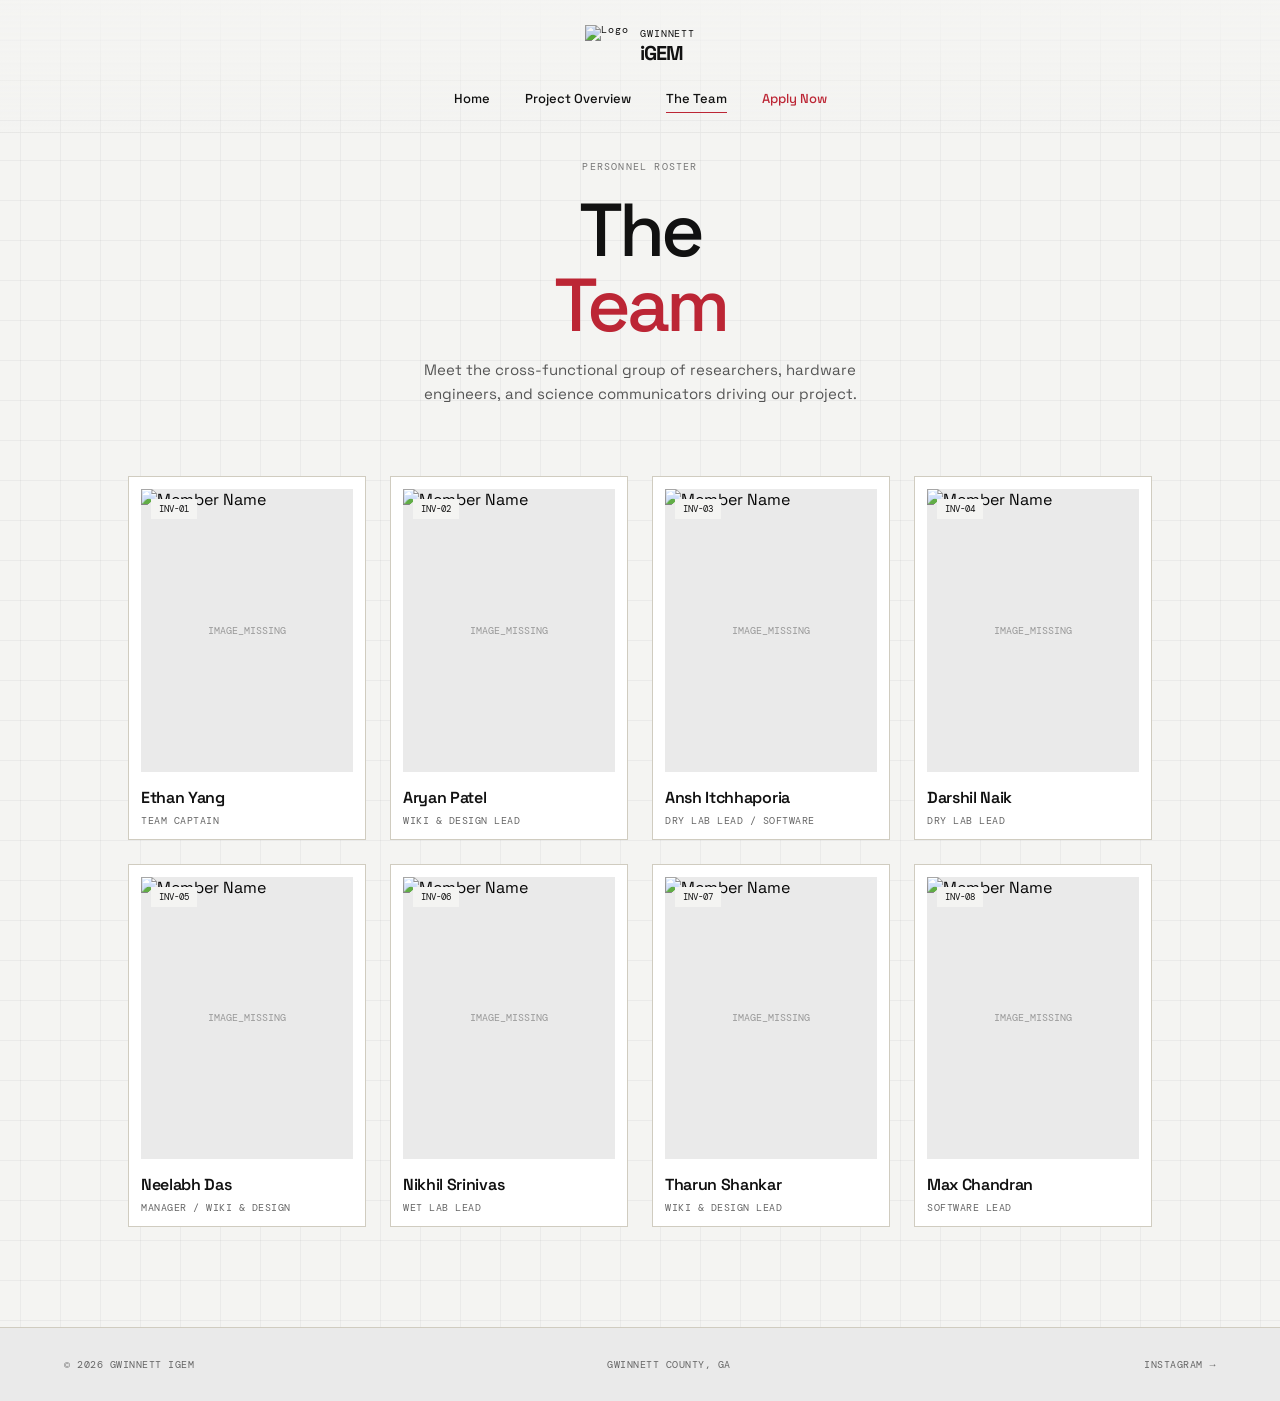
==== team.html @ 2df854c2 "Add team page with member profiles and styles This file contains the HTML structure and styling for " ====
<!DOCTYPE html>
<html lang="en">
<head>
    <meta charset="UTF-8">
    <meta name="viewport" content="width=device-width, initial-scale=1.0">
    <meta name="description" content="Meet the Gwinnett iGEM Team.">
    <title>Gwinnett iGEM | The Team</title>
    <link rel="preconnect" href="https://fonts.googleapis.com">
    <link rel="preconnect" href="https://fonts.gstatic.com" crossorigin>
    <link href="https://fonts.googleapis.com/css2?family=DM+Mono:wght@400;500&family=Space+Grotesk:wght@400;500;600;700&display=swap" rel="stylesheet">
    <style>
        :root { --ink: #111111; --paper: #f4f4f2; --red: #bc2635; --grid: rgba(0,0,0,0.04); }
        * { box-sizing: border-box; } 
        html { scroll-behavior: smooth; } 
        body { 
            margin: 0; 
            background-color: var(--paper); 
            background-image: linear-gradient(var(--grid) 1px, transparent 1px), linear-gradient(90deg, var(--grid) 1px, transparent 1px);
            background-size: 40px 40px;
            background-position: center top;
            color: var(--ink); 
            font-family: "Space Grotesk", sans-serif; 
            overflow-x: hidden; 
        }
        
        .loader { position: fixed; inset: 0; z-index: 100; background: var(--paper); color: var(--ink); display: grid; place-items: center; align-content: center; gap: 20px; transition: opacity .7s, visibility .7s; }.loader.loaded { opacity: 0; visibility: hidden; pointer-events: none; }.loader p { font: 11px "DM Mono", monospace; letter-spacing: .14em; text-transform: uppercase; margin: 0; }.loader p span { color: var(--red); }.loader-logo { width: 248px; height: 188px; position: relative; display: grid; place-items: center; overflow: visible; }.loader-logo img { width: 100%; height: 100%; object-fit: contain; }.loader-ring { position: absolute; inset: -16px; border: 1px solid #b8b6b0; border-top-color: var(--red); border-radius: 50%; animation: spin 2.8s linear infinite; }.loader-ring:after { content: ''; position: absolute; width: 7px; height: 7px; background: var(--red); border-radius: 50%; right: 22px; top: 10px; }.loader-progress { width: 248px; height: 1px; background: #ccc9c1; overflow: hidden; }.loader-progress span { display: block; width: 35%; height: 100%; background: var(--red); animation: load 1.8s ease-in-out infinite; } @keyframes spin { to { transform: rotate(360deg); } } @keyframes load { 0% { transform: translateX(-100%); } 100% { transform: translateX(390%); } }
        
        /* HEADER */
        .site-header { position: absolute; width: 100%; z-index: 15; padding: 25px 5vw; display: flex; flex-direction: column; align-items: center; border-bottom: 1px solid rgba(0,0,0,0.05); background: linear-gradient(to bottom, rgba(244,244,242,0.95), rgba(244,244,242,0)); }
        .header-top { display: flex; justify-content: center; width: 100%; position: relative; }
        .brand { display: flex; gap: 12px; align-items: center; color: var(--ink); text-decoration: none; font: 10px/1.05 "DM Mono", monospace; letter-spacing: .08em; }
        .brand img { height: 45px; width: auto; mix-blend-mode: multiply; }
        .brand b { font: 700 20px "Space Grotesk", sans-serif; letter-spacing: -.05em; }
        
        .nav { display: flex; gap: 35px; justify-content: center; margin-top: 20px; width: 100%; }
        .nav a { text-decoration: none; color: var(--ink); font-size: 13px; font-weight: 500; position: relative; }
        .nav a:after { content: ''; position: absolute; left: 0; bottom: -6px; width: 0; height: 1px; background: var(--red); transition: .3s; }
        .nav a:hover:after, .nav a.active:after { width: 100%; }
        .menu-toggle { display: none; }
        
        .section-pad { padding: 160px 10vw 100px; position: relative; z-index: 5; }
        .section-kicker { font: 10px "DM Mono", monospace; text-transform: uppercase; letter-spacing: .12em; color: #777; margin-bottom: 20px; display: inline-block; }
        
        /* TEAM SECTION */
        .team-heading { display: flex; flex-direction: column; align-items: center; text-align: center; margin-bottom: 70px; }
        .team-heading h2 { font-size: clamp(40px, 6vw, 75px); line-height: 1; letter-spacing: -.05em; margin: 0; font-weight: 500; }
        .team-heading h2 span { color: var(--red); }
        .team-heading p { color: #555; font-size: 15px; line-height: 1.6; max-width: 450px; margin: 15px auto 0 auto; }
        .team-grid { display: grid; grid-template-columns: repeat(4, 1fr); gap: 24px; }
        
        .member-card { border: 1px solid #d0ccc0; padding: 12px; background: #fff; transition: transform .3s, box-shadow .3s; }
        .member-card:hover { transform: translateY(-5px); box-shadow: 0 15px 30px rgba(0,0,0,0.04); }
        .member-photo { aspect-ratio: 3/4; position: relative; overflow: hidden; background: #eaeaea; margin-bottom: 15px; }
        .member-photo:after { content: 'IMAGE_MISSING'; position: absolute; inset: 0; display: grid; place-items: center; font: 10px "DM Mono", monospace; color: #999; z-index: 1; }
        .member-photo span { position: absolute; z-index: 10; top: 10px; left: 10px; background: var(--paper); color: var(--ink); padding: 4px 8px; font: 9px "DM Mono", monospace; }
        .member-img { width: 100%; height: 100%; object-fit: cover; position: relative; z-index: 5; display: block; filter: grayscale(20%) contrast(110%); }
        
        .member-info h3 { margin: 0 0 6px; font-size: 16px; font-weight: 600; letter-spacing: -.02em; }
        .member-info p { margin: 0; color: #666; font: 10px "DM Mono", monospace; text-transform: uppercase; letter-spacing: .05em; }
        
        .team-note { text-align: center; font: 11px "DM Mono", monospace; color: #777; margin: 80px 0 0; padding-top: 40px; border-top: 1px dashed #d0ccc0; }
        
        footer { display: flex; justify-content: space-between; align-items: center; padding: 30px 5vw; background: #eaeaea; color: #666; font: 10px "DM Mono", monospace; text-transform: uppercase; letter-spacing: .05em; border-top: 1px solid #d0ccc0; }
        
        .reveal { opacity: 0; transform: translateY(30px); transition: opacity 0.8s cubic-bezier(0.2, 0.8, 0.2, 1), transform 0.8s cubic-bezier(0.2, 0.8, 0.2, 1); }
        .reveal.is-visible { opacity: 1; transform: translateY(0); }
        .loader-logo img { animation: logo-breathe 2.4s ease-in-out infinite; }
        
        @keyframes logo-breathe { 0%, 100% { transform: scale(.96); opacity: .82; } 50% { transform: scale(1); opacity: 1; } }
        
        @media (max-width: 900px) { 
            .site-header { padding: 15px 5vw; flex-direction: column; }
            .header-top { justify-content: space-between; align-items: center; }
            .menu-toggle { display: flex !important; border: 0; background: none; flex-direction: column; gap: 5px; padding: 8px; cursor: pointer; }
            .menu-toggle span { display: block; width: 20px; height: 2px; background: var(--ink); transition: .3s; }
            .nav { display: none; margin-top: 0; flex-direction: column; gap: 15px; align-items: center; position: absolute; top: 85px; left: 0; right: 0; background: var(--paper); padding: 20px; border-bottom: 1px solid #d0ccc0; z-index: 12; }
            .nav.open { display: flex; }
            .nav a { font-size: 12px; }
            .section-pad { padding: 120px 6vw 80px; }
            .team-grid { grid-template-columns: repeat(2, 1fr); gap: 15px; }
            footer { flex-direction: column; gap: 15px; text-align: center; } 
        }
        @media (max-width: 500px) {
            .team-grid { grid-template-columns: 1fr; }
        }
    </style>
</head>
<body>
    <div class="loader" aria-label="Loading Website" role="status">
        <div class="loader-logo">
            <span class="loader-ring"></span>
            <img src="gigem-removebg-preview.png" alt="Gwinnett iGEM">
        </div>
        <p>Initializing<span> / </span>Lab Data</p>
        <div class="loader-progress"><span></span></div>
    </div>
    
    <header class="site-header">
        <div class="header-top">
            <a class="brand" href="index.html" aria-label="Home">
                <img src="gigem-removebg-preview.png" alt="Logo">
                <span>GWINNETT<br><b>iGEM</b></span>
            </a>
            <button class="menu-toggle" aria-label="Open menu" aria-expanded="false"><span></span><span></span></button>
        </div>
        <nav class="nav" aria-label="Main navigation">
            <a href="index.html">Home</a>
            <a href="index.html#about">Project Overview</a>
            <a class="active" href="team.html">The Team</a>
            <a href="index.html#apply" style="color: var(--red);">Apply Now</a>
        </nav>
    </header>

    <main id="top">
        <section class="section-pad">
            <div class="team-heading reveal">
                <div class="section-kicker">Personnel Roster</div>
                <h2>The<br><span>Team</span></h2>
                <p>Meet the cross-functional group of researchers, hardware engineers, and science communicators driving our project.</p>
            </div>
            <div class="team-grid">
                <!-- MEMBER 1 -->
                <article class="member-card reveal">
                    <div class="member-photo">
                        <img src="_DSC7717.JPG" alt="Member Name" class="member-img">
                        <span>INV-01</span>
                    </div>
                    <div class="member-info">
                        <h3>Ethan Yang</h3>
                        <p>Team Captain</p>
                    </div>
                </article>
                <!-- MEMBER 2 -->
                <article class="member-card reveal">
                    <div class="member-photo">
                        <img src="_DSC7738.JPG" alt="Member Name" class="member-img">
                        <span>INV-02</span>
                    </div>
                    <div class="member-info">
                        <h3>Aryan Patel</h3>
                        <p>Wiki & Design Lead</p>
                    </div>
                </article>
                <!-- MEMBER 3 -->
                <article class="member-card reveal">
                    <div class="member-photo">
                        <img src="_DSC7681.JPG" alt="Member Name" class="member-img">
                        <span>INV-03</span>
                    </div>
                    <div class="member-info">
                        <h3>Ansh Itchhaporia</h3>
                        <p>Dry Lab Lead / Software</p>
                    </div>
                </article>
                <!-- MEMBER 4 -->
                <article class="member-card reveal">
                    <div class="member-photo">
                        <img src="_DSC7671.JPG" alt="Member Name" class="member-img">
                        <span>INV-04</span>
                    </div>
                    <div class="member-info">
                        <h3>Darshil Naik</h3>
                        <p>Dry Lab Lead</p>
                    </div>
                </article>
                <!-- MEMBER 5 -->
                <article class="member-card reveal">
                    <div class="member-photo">
                        <img src="_DSC7719.JPG" alt="Member Name" class="member-img">
                        <span>INV-05</span>
                    </div>
                    <div class="member-info">
                        <h3>Neelabh Das</h3>
                        <p>Manager / Wiki & Design</p>
                    </div>
                </article>
                <!-- MEMBER 6 -->
                <article class="member-card reveal">
                    <div class="member-photo">
                        <img src="_DSC7687.JPG" alt="Member Name" class="member-img">
                        <span>INV-06</span>
                    </div>
                    <div class="member-info">
                        <h3>Nikhil Srinivas</h3>
                        <p>Wet Lab Lead</p>
                    </div>
                </article>
                <!-- MEMBER 7 -->
                <article class="member-card reveal">
                    <div class="member-photo">
                        <img src="_DSC7703.JPG" alt="Member Name" class="member-img">
                        <span>INV-07</span>
                    </div>
                    <div class="member-info">
                        <h3>Tharun Shankar</h3>
                        <p>Wiki & Design Lead</p>
                    </div>
                </article>
                <!-- MEMBER 8 -->
                <article class="member-card reveal">
                    <div class="member-photo">
                        <img src="https://placehold.co/400x500/eeeeee/999999?text=Image+8" alt="Member Name" class="member-img">
                        <span>INV-08</span>
                    </div>
                    <div class="member-info">
                        <h3>Max Chandran</h3>
                        <p>Software Lead</p>
                    </div>
                </article>
            </div>
        </section>
    </main>

    <footer>
        <span>© <span id="year"></span> Gwinnett iGEM</span>
        <span>Gwinnett County, GA</span>
        <span><a href="https://www.instagram.com/gwinnettigem/" style="color:inherit; text-decoration:none;">Instagram &rarr;</a></span>
    </footer>

    <script>
        const loader = document.querySelector('.loader');
        window.addEventListener('load', () => setTimeout(() => loader.classList.add('loaded'), 600));
        
        const observer = new IntersectionObserver(entries => entries.forEach(entry => { 
            if (entry.isIntersecting) entry.target.classList.add('is-visible'); 
        }), { threshold: .1 });
        document.querySelectorAll('.reveal').forEach(el => observer.observe(el));
        
        document.getElementById('year').textContent = new Date().getFullYear();
        
        const toggle = document.querySelector('.menu-toggle'); 
        const nav = document.querySelector('.nav');
        toggle.addEventListener('click', () => { 
            const open = nav.classList.toggle('open'); 
            toggle.setAttribute('aria-expanded', open); 
        });
        document.querySelectorAll('.nav a').forEach(link => link.addEventListener('click', () => nav.classList.remove('open')));
    </script>
</body>
</html>
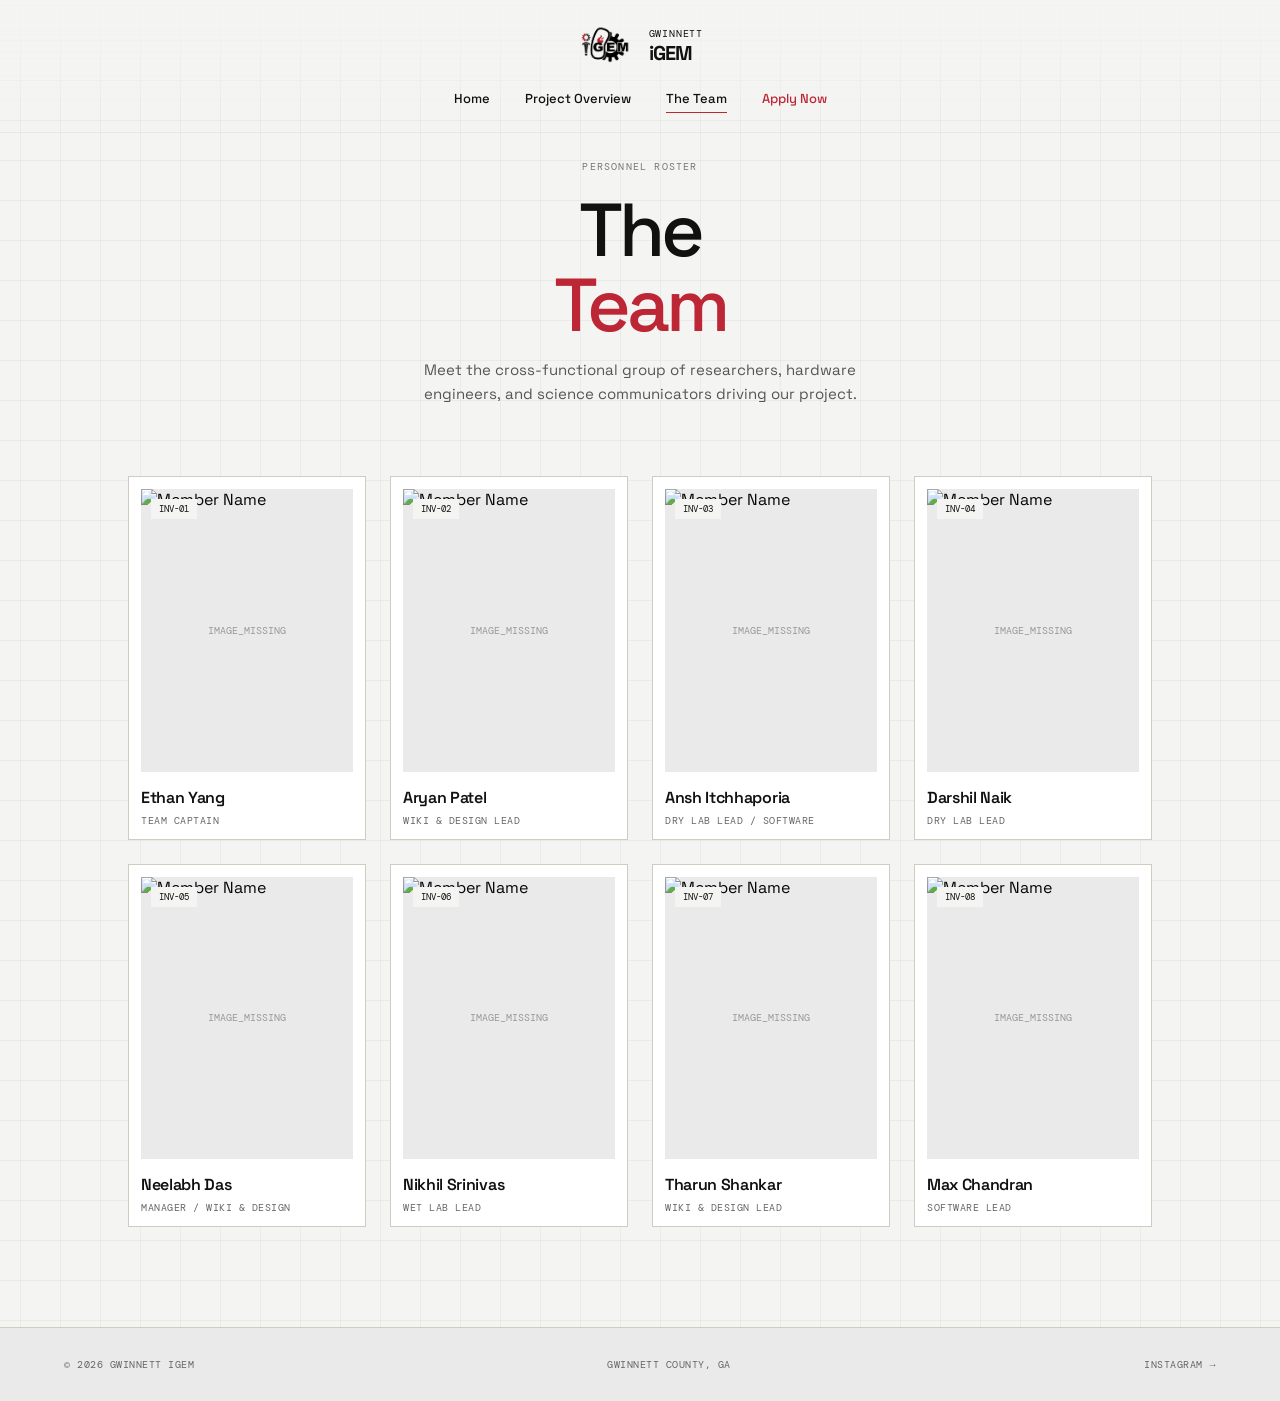
==== commit 11de9037: "Remove leading underscores from image filenames" ====
--- a/team.html
+++ b/team.html
@@ -122,7 +122,7 @@
                 <!-- MEMBER 1 -->
                 <article class="member-card reveal">
                     <div class="member-photo">
-                        <img src="_DSC7717.JPG" alt="Member Name" class="member-img">
+                        <img src="DSC7717.JPG" alt="Member Name" class="member-img">
                         <span>INV-01</span>
                     </div>
                     <div class="member-info">
@@ -133,7 +133,7 @@
                 <!-- MEMBER 2 -->
                 <article class="member-card reveal">
                     <div class="member-photo">
-                        <img src="_DSC7738.JPG" alt="Member Name" class="member-img">
+                        <img src="DSC7738.JPG" alt="Member Name" class="member-img">
                         <span>INV-02</span>
                     </div>
                     <div class="member-info">
@@ -144,7 +144,7 @@
                 <!-- MEMBER 3 -->
                 <article class="member-card reveal">
                     <div class="member-photo">
-                        <img src="_DSC7681.JPG" alt="Member Name" class="member-img">
+                        <img src="DSC7681.JPG" alt="Member Name" class="member-img">
                         <span>INV-03</span>
                     </div>
                     <div class="member-info">
@@ -155,7 +155,7 @@
                 <!-- MEMBER 4 -->
                 <article class="member-card reveal">
                     <div class="member-photo">
-                        <img src="_DSC7671.JPG" alt="Member Name" class="member-img">
+                        <img src="DSC7671.JPG" alt="Member Name" class="member-img">
                         <span>INV-04</span>
                     </div>
                     <div class="member-info">
@@ -166,7 +166,7 @@
                 <!-- MEMBER 5 -->
                 <article class="member-card reveal">
                     <div class="member-photo">
-                        <img src="_DSC7719.JPG" alt="Member Name" class="member-img">
+                        <img src="DSC7719.JPG" alt="Member Name" class="member-img">
                         <span>INV-05</span>
                     </div>
                     <div class="member-info">
@@ -177,7 +177,7 @@
                 <!-- MEMBER 6 -->
                 <article class="member-card reveal">
                     <div class="member-photo">
-                        <img src="_DSC7687.JPG" alt="Member Name" class="member-img">
+                        <img src="DSC7687.JPG" alt="Member Name" class="member-img">
                         <span>INV-06</span>
                     </div>
                     <div class="member-info">
@@ -188,7 +188,7 @@
                 <!-- MEMBER 7 -->
                 <article class="member-card reveal">
                     <div class="member-photo">
-                        <img src="_DSC7703.JPG" alt="Member Name" class="member-img">
+                        <img src="DSC7703.JPG" alt="Member Name" class="member-img">
                         <span>INV-07</span>
                     </div>
                     <div class="member-info">
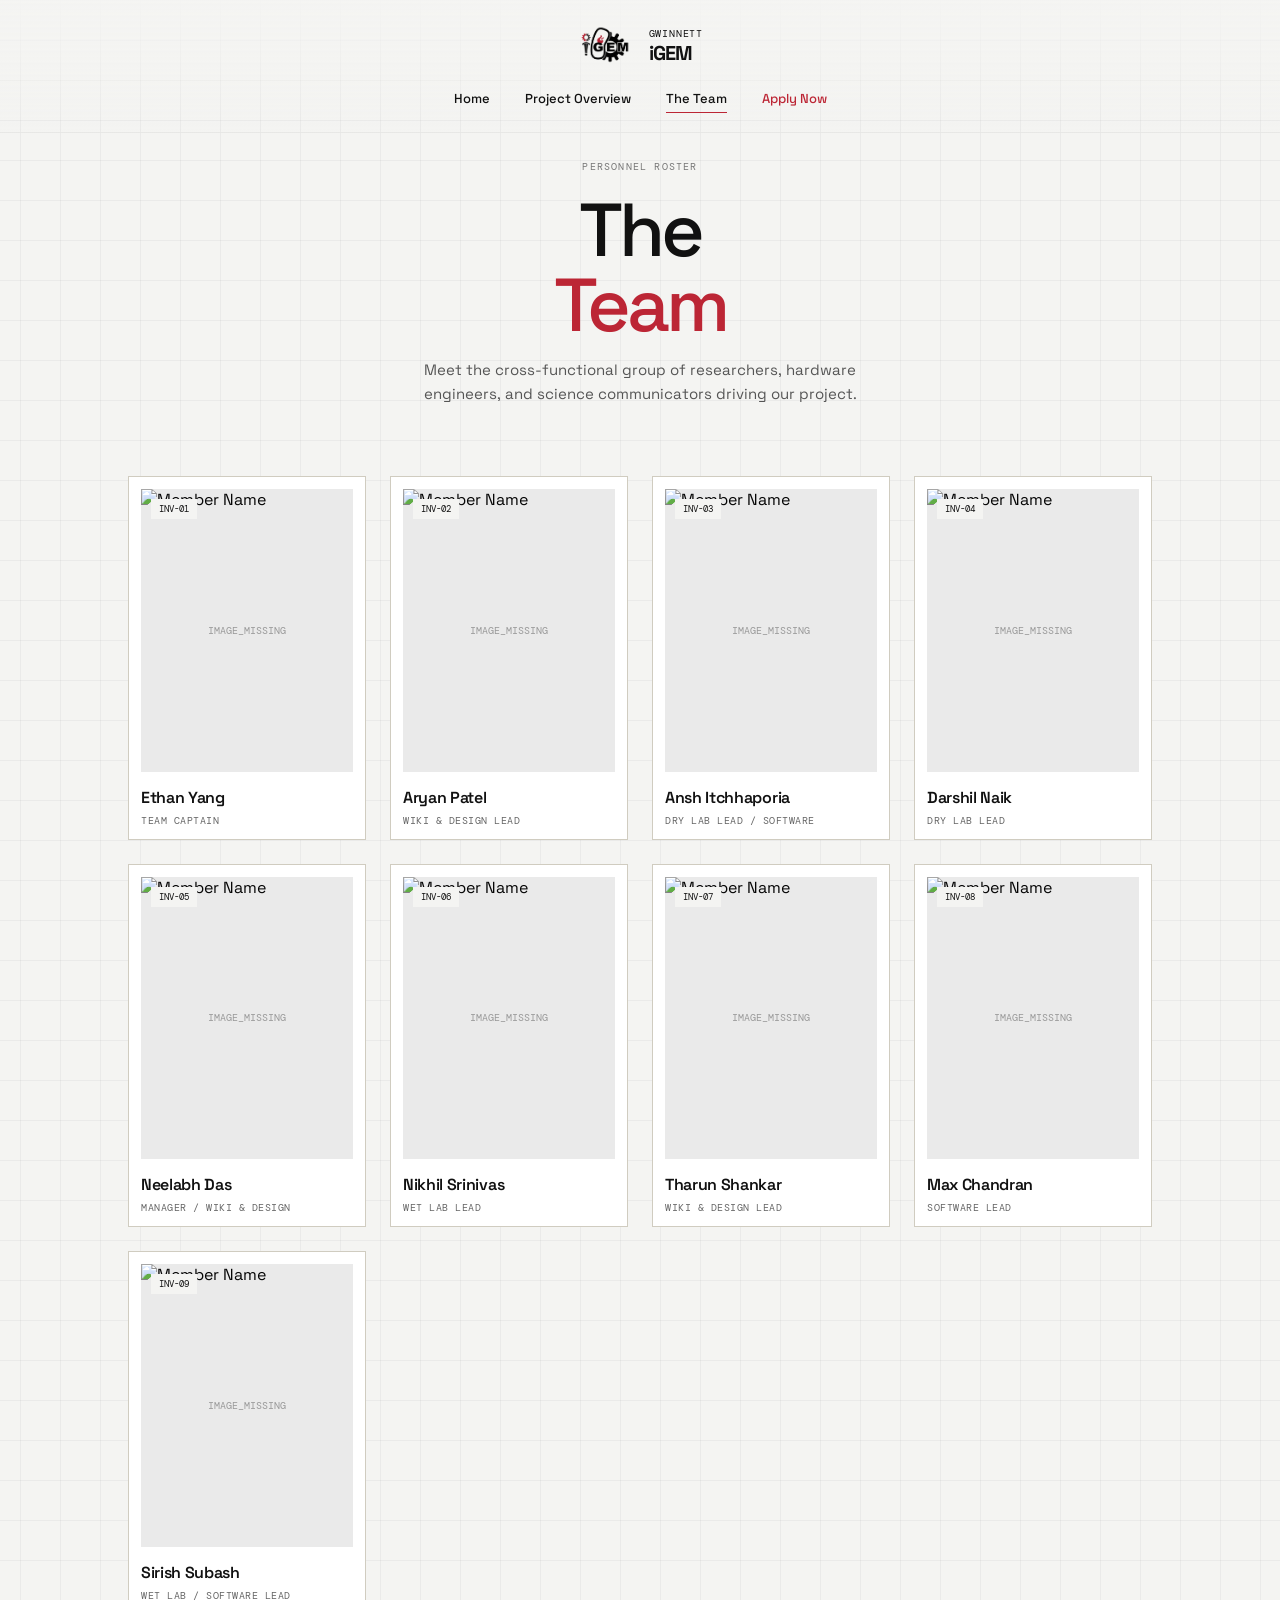
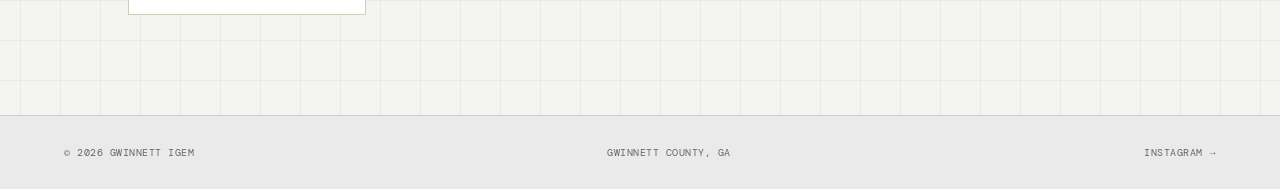
==== commit e7ec1d8e: "Add new team member Sirish Subash" ====
--- a/team.html
+++ b/team.html
@@ -207,6 +207,17 @@
                         <p>Software Lead</p>
                     </div>
                 </article>
+                <!-- MEMBER 9 -->
+                <article class="member-card reveal">
+                    <div class="member-photo">
+                        <img src="https://placehold.co/400x500/eeeeee/999999?text=Image+8" alt="Member Name" class="member-img">
+                        <span>INV-09</span>
+                    </div>
+                    <div class="member-info">
+                        <h3>Sirish Subash</h3>
+                        <p>Wet Lab / Software Lead</p>
+                    </div>
+                </article>
             </div>
         </section>
     </main>
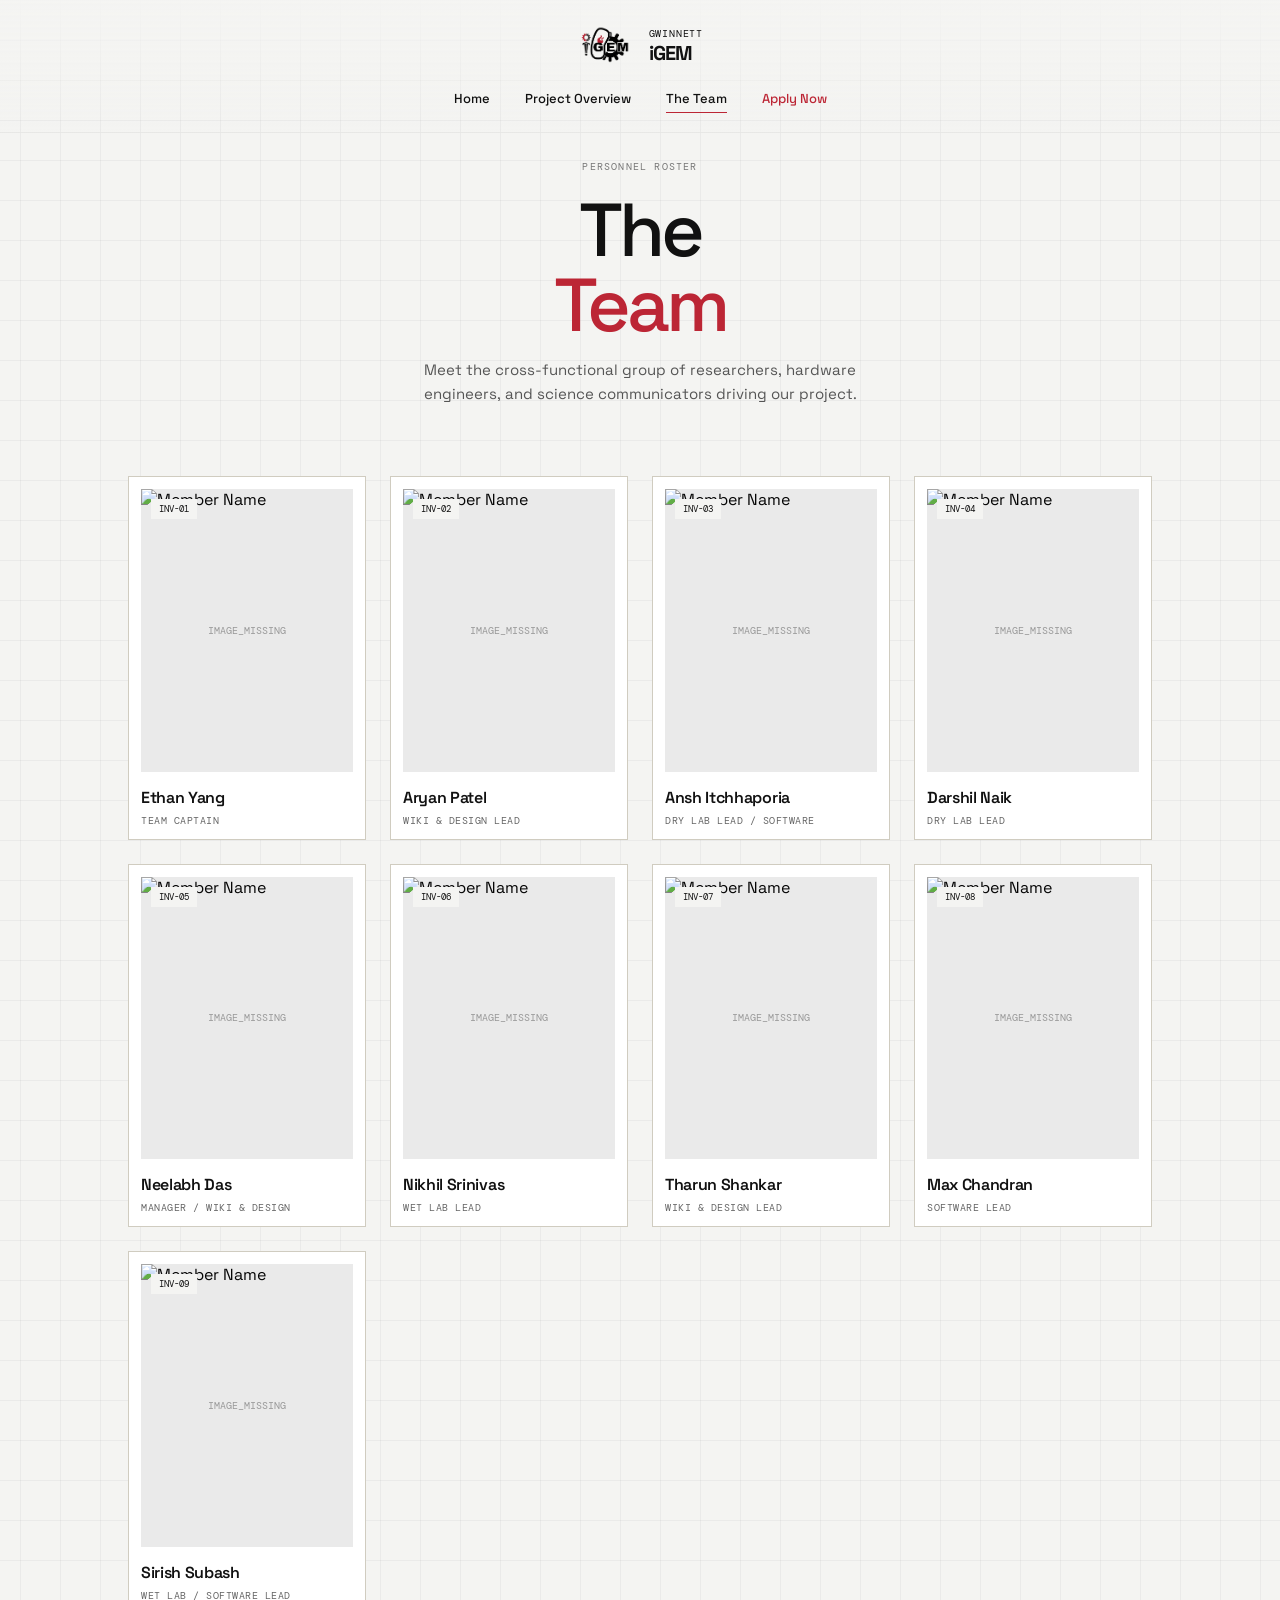
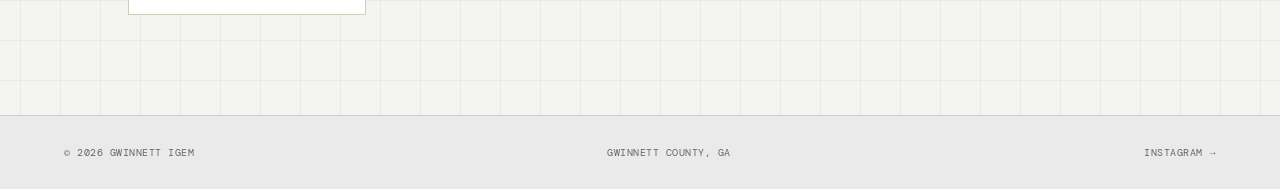
==== commit 55e7625e: "Refactor loader styles and team member layout Updated loader styles and improved responsiveness for " ====
--- a/team.html
+++ b/team.html
@@ -23,7 +23,26 @@
             overflow-x: hidden; 
         }
         
-        .loader { position: fixed; inset: 0; z-index: 100; background: var(--paper); color: var(--ink); display: grid; place-items: center; align-content: center; gap: 20px; transition: opacity .7s, visibility .7s; }.loader.loaded { opacity: 0; visibility: hidden; pointer-events: none; }.loader p { font: 11px "DM Mono", monospace; letter-spacing: .14em; text-transform: uppercase; margin: 0; }.loader p span { color: var(--red); }.loader-logo { width: 248px; height: 188px; position: relative; display: grid; place-items: center; overflow: visible; }.loader-logo img { width: 100%; height: 100%; object-fit: contain; }.loader-ring { position: absolute; inset: -16px; border: 1px solid #b8b6b0; border-top-color: var(--red); border-radius: 50%; animation: spin 2.8s linear infinite; }.loader-ring:after { content: ''; position: absolute; width: 7px; height: 7px; background: var(--red); border-radius: 50%; right: 22px; top: 10px; }.loader-progress { width: 248px; height: 1px; background: #ccc9c1; overflow: hidden; }.loader-progress span { display: block; width: 35%; height: 100%; background: var(--red); animation: load 1.8s ease-in-out infinite; } @keyframes spin { to { transform: rotate(360deg); } } @keyframes load { 0% { transform: translateX(-100%); } 100% { transform: translateX(390%); } }
+        .loader { position: fixed; inset: 0; z-index: 100; background: var(--paper); color: var(--ink); display: grid; place-items: center; align-content: center; gap: 20px; transition: opacity .7s, visibility .7s; }.loader.loaded { opacity: 0; visibility: hidden; pointer-events: none; }.loader-logo { width: 360px; height: 360px; position: relative; display: grid; place-items: center; overflow: visible; }
+        .loader-logo img { width: 120px; height: 120px; object-fit: contain; position: relative; z-index: 1; }
+        
+        /* GEAR LOADER */
+        .loader-ring {
+            position: absolute;
+            inset: 0;
+            width: 360px;
+            height: 360px;
+            display: grid;
+            place-items: center;
+            animation: spin 2.8s linear infinite;
+            filter: drop-shadow(0 0 10px rgba(188, 38, 53, 0.18));
+        }
+        .loader-ring svg {
+            width: 100%;
+            height: 100%;
+            display: block;
+        }
+        .loader-progress { width: 320px; height: 1px; background: #ccc9c1; overflow: hidden; }.loader-progress span { display: block; width: 35%; height: 100%; background: var(--red); animation: load 1.8s ease-in-out infinite; } @keyframes spin { to { transform: rotate(360deg); } } @keyframes load { 0% { transform: translateX(-100%); } 100% { transform: translateX(390%); } }
         
         /* HEADER */
         .site-header { position: absolute; width: 100%; z-index: 15; padding: 25px 5vw; display: flex; flex-direction: column; align-items: center; border-bottom: 1px solid rgba(0,0,0,0.05); background: linear-gradient(to bottom, rgba(244,244,242,0.95), rgba(244,244,242,0)); }
@@ -69,6 +88,10 @@
         @keyframes logo-breathe { 0%, 100% { transform: scale(.96); opacity: .82; } 50% { transform: scale(1); opacity: 1; } }
         
         @media (max-width: 900px) { 
+            .loader-logo { width: 260px; height: 260px; }
+            .loader-ring { width: 260px; height: 260px; }
+            .loader-logo img { width: 86px; height: 86px; }
+            .loader-progress { width: 220px; }
             .site-header { padding: 15px 5vw; flex-direction: column; }
             .header-top { justify-content: space-between; align-items: center; }
             .menu-toggle { display: flex !important; border: 0; background: none; flex-direction: column; gap: 5px; padding: 8px; cursor: pointer; }
@@ -81,6 +104,10 @@
             footer { flex-direction: column; gap: 15px; text-align: center; } 
         }
         @media (max-width: 500px) {
+            .loader-logo { width: 200px; height: 200px; }
+            .loader-ring { width: 200px; height: 200px; }
+            .loader-logo img { width: 66px; height: 66px; }
+            .loader-progress { width: 170px; }
             .team-grid { grid-template-columns: 1fr; }
         }
     </style>
@@ -88,10 +115,14 @@
 <body>
     <div class="loader" aria-label="Loading Website" role="status">
         <div class="loader-logo">
-            <span class="loader-ring"></span>
+            <span class="loader-ring" aria-hidden="true">
+                <svg viewBox="0 0 120 120" xmlns="http://www.w3.org/2000/svg" aria-hidden="true">
+                    <path fill="var(--red)" stroke-linejoin="round" d="M 60.00 12.00 L 78.37 15.65 L 73.01 28.59 L 84.04 35.96 L 93.94 26.06 L 104.35 41.63 L 91.41 46.99 L 94.00 60.00 L 108.00 60.00 L 104.35 78.37 L 91.41 73.01 L 84.04 84.04 L 93.94 93.94 L 78.37 104.35 L 73.01 91.41 L 60.00 94.00 L 60.00 108.00 L 41.63 104.35 L 46.99 91.41 L 35.96 84.04 L 26.06 93.94 L 15.65 78.37 L 28.59 73.01 L 26.00 60.00 L 12.00 60.00 L 15.65 41.63 L 28.59 46.99 L 35.96 35.96 L 26.06 26.06 L 41.63 15.65 L 46.99 28.59 L 60.00 26.00 Z"/>
+                    <circle cx="60" cy="60" r="24" fill="var(--paper)"/>
+                </svg>
+            </span>
             <img src="gigem-removebg-preview.png" alt="Gwinnett iGEM">
         </div>
-        <p>Initializing<span> / </span>Lab Data</p>
         <div class="loader-progress"><span></span></div>
     </div>
     
@@ -119,7 +150,6 @@
                 <p>Meet the cross-functional group of researchers, hardware engineers, and science communicators driving our project.</p>
             </div>
             <div class="team-grid">
-                <!-- MEMBER 1 -->
                 <article class="member-card reveal">
                     <div class="member-photo">
                         <img src="DSC7717.JPG" alt="Member Name" class="member-img">
@@ -130,7 +160,6 @@
                         <p>Team Captain</p>
                     </div>
                 </article>
-                <!-- MEMBER 2 -->
                 <article class="member-card reveal">
                     <div class="member-photo">
                         <img src="DSC7738.JPG" alt="Member Name" class="member-img">
@@ -141,7 +170,6 @@
                         <p>Wiki & Design Lead</p>
                     </div>
                 </article>
-                <!-- MEMBER 3 -->
                 <article class="member-card reveal">
                     <div class="member-photo">
                         <img src="DSC7681.JPG" alt="Member Name" class="member-img">
@@ -152,7 +180,6 @@
                         <p>Dry Lab Lead / Software</p>
                     </div>
                 </article>
-                <!-- MEMBER 4 -->
                 <article class="member-card reveal">
                     <div class="member-photo">
                         <img src="DSC7671.JPG" alt="Member Name" class="member-img">
@@ -163,7 +190,6 @@
                         <p>Dry Lab Lead</p>
                     </div>
                 </article>
-                <!-- MEMBER 5 -->
                 <article class="member-card reveal">
                     <div class="member-photo">
                         <img src="DSC7719.JPG" alt="Member Name" class="member-img">
@@ -174,7 +200,6 @@
                         <p>Manager / Wiki & Design</p>
                     </div>
                 </article>
-                <!-- MEMBER 6 -->
                 <article class="member-card reveal">
                     <div class="member-photo">
                         <img src="DSC7687.JPG" alt="Member Name" class="member-img">
@@ -185,7 +210,6 @@
                         <p>Wet Lab Lead</p>
                     </div>
                 </article>
-                <!-- MEMBER 7 -->
                 <article class="member-card reveal">
                     <div class="member-photo">
                         <img src="DSC7703.JPG" alt="Member Name" class="member-img">
@@ -196,7 +220,6 @@
                         <p>Wiki & Design Lead</p>
                     </div>
                 </article>
-                <!-- MEMBER 8 -->
                 <article class="member-card reveal">
                     <div class="member-photo">
                         <img src="https://placehold.co/400x500/eeeeee/999999?text=Image+8" alt="Member Name" class="member-img">
@@ -207,7 +230,6 @@
                         <p>Software Lead</p>
                     </div>
                 </article>
-                <!-- MEMBER 9 -->
                 <article class="member-card reveal">
                     <div class="member-photo">
                         <img src="https://placehold.co/400x500/eeeeee/999999?text=Image+8" alt="Member Name" class="member-img">
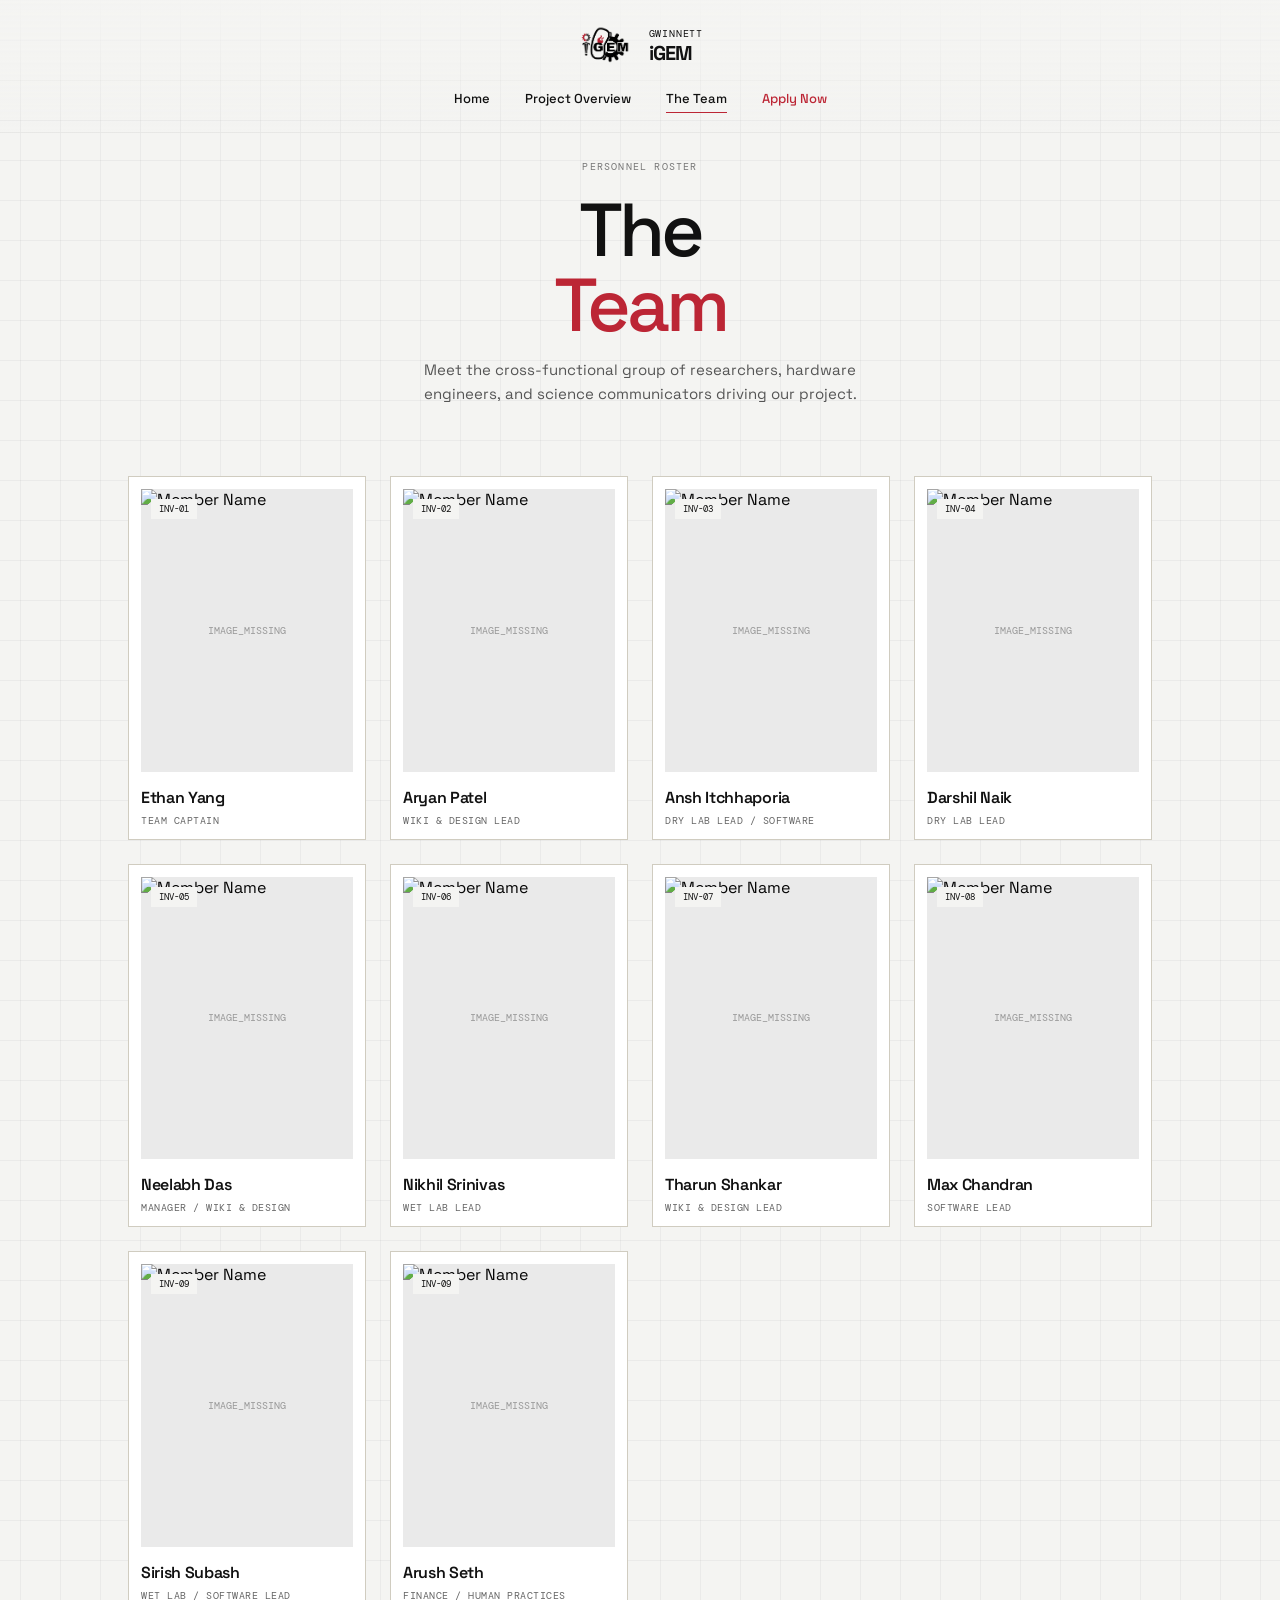
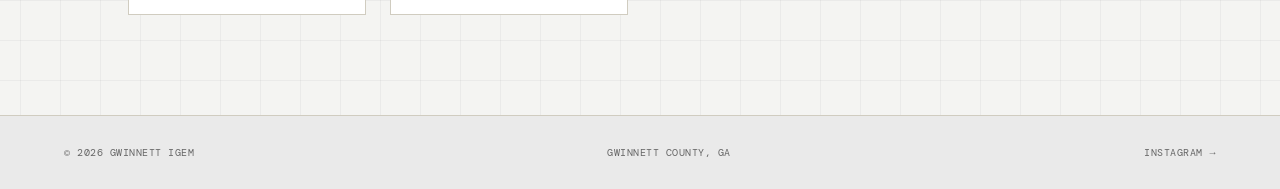
==== commit 6f34b47b: "Add new member cards for Arush Seth and others" ====
--- a/team.html
+++ b/team.html
@@ -232,12 +232,22 @@
                 </article>
                 <article class="member-card reveal">
                     <div class="member-photo">
-                        <img src="https://placehold.co/400x500/eeeeee/999999?text=Image+8" alt="Member Name" class="member-img">
+                        <img src="https://placehold.co/400x500/eeeeee/999999?text=Image+9" alt="Member Name" class="member-img">
                         <span>INV-09</span>
                     </div>
                     <div class="member-info">
                         <h3>Sirish Subash</h3>
                         <p>Wet Lab / Software Lead</p>
+                    </div>
+                </article>
+                <article class="member-card reveal">
+                    <div class="member-photo">
+                        <img src="https://placehold.co/400x500/eeeeee/999999?text=Image+10" alt="Member Name" class="member-img">
+                        <span>INV-09</span>
+                    </div>
+                    <div class="member-info">
+                        <h3>Arush Seth</h3>
+                        <p>Finance / Human Practices</p>
                     </div>
                 </article>
             </div>
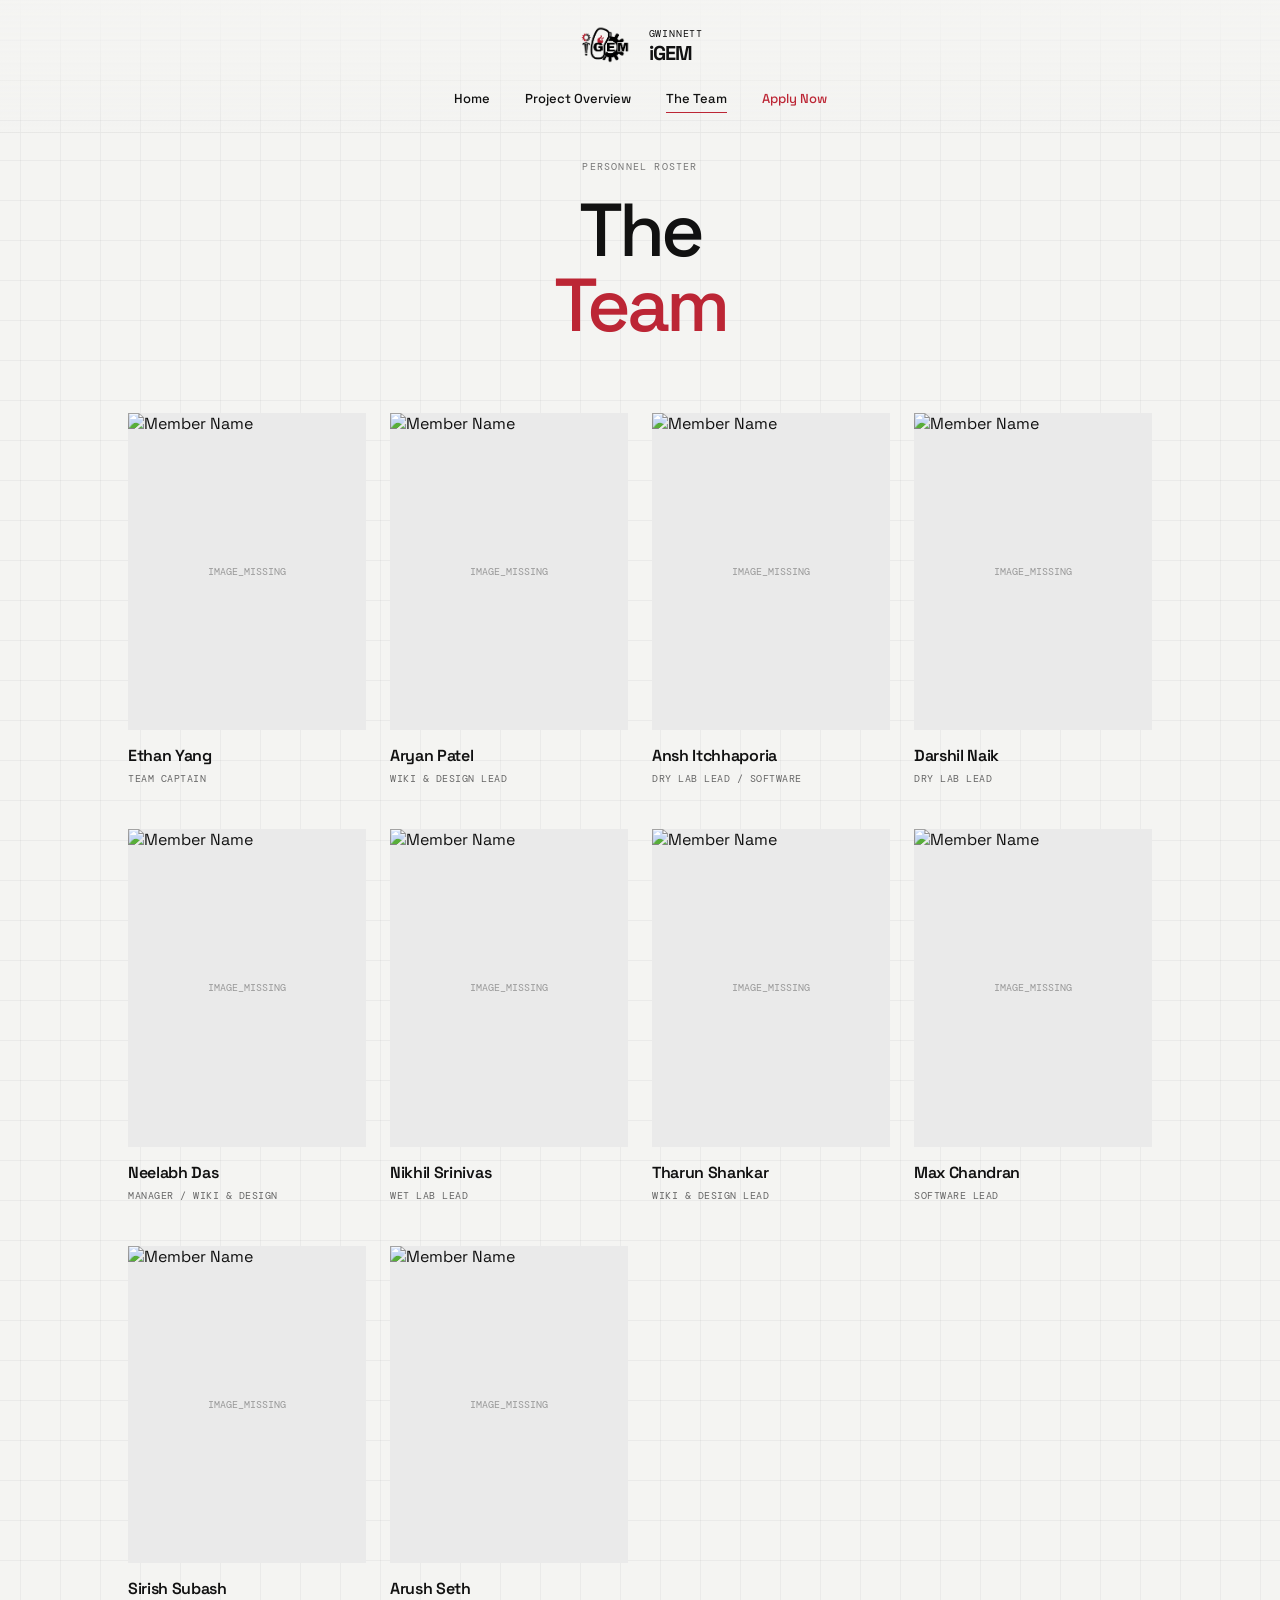
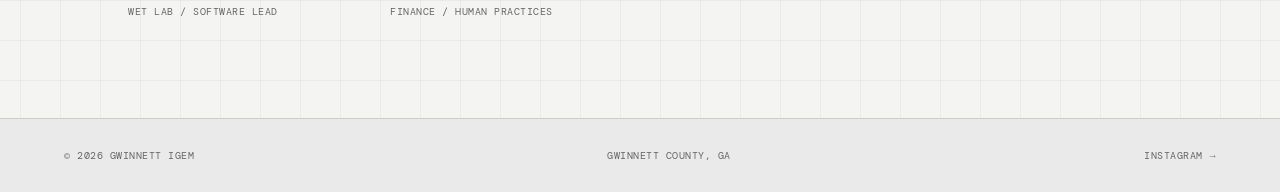
==== commit 5cc95d3e: "Optimize team member images and CSS styles Updated team member images to use lazy loading and async " ====
--- a/team.html
+++ b/team.html
@@ -65,14 +65,11 @@
         .team-heading h2 { font-size: clamp(40px, 6vw, 75px); line-height: 1; letter-spacing: -.05em; margin: 0; font-weight: 500; }
         .team-heading h2 span { color: var(--red); }
         .team-heading p { color: #555; font-size: 15px; line-height: 1.6; max-width: 450px; margin: 15px auto 0 auto; }
-        .team-grid { display: grid; grid-template-columns: repeat(4, 1fr); gap: 24px; }
-        
-        .member-card { border: 1px solid #d0ccc0; padding: 12px; background: #fff; transition: transform .3s, box-shadow .3s; }
-        .member-card:hover { transform: translateY(-5px); box-shadow: 0 15px 30px rgba(0,0,0,0.04); }
+        .team-grid { display: grid; grid-template-columns: repeat(4, 1fr); gap: 44px 24px; }
+        
         .member-photo { aspect-ratio: 3/4; position: relative; overflow: hidden; background: #eaeaea; margin-bottom: 15px; }
         .member-photo:after { content: 'IMAGE_MISSING'; position: absolute; inset: 0; display: grid; place-items: center; font: 10px "DM Mono", monospace; color: #999; z-index: 1; }
-        .member-photo span { position: absolute; z-index: 10; top: 10px; left: 10px; background: var(--paper); color: var(--ink); padding: 4px 8px; font: 9px "DM Mono", monospace; }
-        .member-img { width: 100%; height: 100%; object-fit: cover; position: relative; z-index: 5; display: block; filter: grayscale(20%) contrast(110%); }
+        .member-img { width: 100%; height: 100%; object-fit: cover; position: relative; z-index: 5; display: block; }
         
         .member-info h3 { margin: 0 0 6px; font-size: 16px; font-weight: 600; letter-spacing: -.02em; }
         .member-info p { margin: 0; color: #666; font: 10px "DM Mono", monospace; text-transform: uppercase; letter-spacing: .05em; }
@@ -82,7 +79,7 @@
         footer { display: flex; justify-content: space-between; align-items: center; padding: 30px 5vw; background: #eaeaea; color: #666; font: 10px "DM Mono", monospace; text-transform: uppercase; letter-spacing: .05em; border-top: 1px solid #d0ccc0; }
         
         .reveal { opacity: 0; transform: translateY(30px); transition: opacity 0.8s cubic-bezier(0.2, 0.8, 0.2, 1), transform 0.8s cubic-bezier(0.2, 0.8, 0.2, 1); }
-        .reveal.is-visible { opacity: 1; transform: translateY(0); }
+        .reveal.is-visible { opacity: 1; transform: none; }
         .loader-logo img { animation: logo-breathe 2.4s ease-in-out infinite; }
         
         @keyframes logo-breathe { 0%, 100% { transform: scale(.96); opacity: .82; } 50% { transform: scale(1); opacity: 1; } }
@@ -147,13 +144,11 @@
             <div class="team-heading reveal">
                 <div class="section-kicker">Personnel Roster</div>
                 <h2>The<br><span>Team</span></h2>
-                <p>Meet the cross-functional group of researchers, hardware engineers, and science communicators driving our project.</p>
             </div>
             <div class="team-grid">
                 <article class="member-card reveal">
                     <div class="member-photo">
-                        <img src="DSC7717.JPG" alt="Member Name" class="member-img">
-                        <span>INV-01</span>
+                        <img src="DSC7717.JPG" alt="Member Name" class="member-img" loading="lazy" decoding="async">
                     </div>
                     <div class="member-info">
                         <h3>Ethan Yang</h3>
@@ -162,8 +157,7 @@
                 </article>
                 <article class="member-card reveal">
                     <div class="member-photo">
-                        <img src="DSC7738.JPG" alt="Member Name" class="member-img">
-                        <span>INV-02</span>
+                        <img src="DSC7748.jpeg" alt="Member Name" class="member-img" loading="lazy" decoding="async">
                     </div>
                     <div class="member-info">
                         <h3>Aryan Patel</h3>
@@ -172,8 +166,7 @@
                 </article>
                 <article class="member-card reveal">
                     <div class="member-photo">
-                        <img src="DSC7681.JPG" alt="Member Name" class="member-img">
-                        <span>INV-03</span>
+                        <img src="DSC7681.JPG" alt="Member Name" class="member-img" loading="lazy" decoding="async">
                     </div>
                     <div class="member-info">
                         <h3>Ansh Itchhaporia</h3>
@@ -182,8 +175,7 @@
                 </article>
                 <article class="member-card reveal">
                     <div class="member-photo">
-                        <img src="DSC7671.JPG" alt="Member Name" class="member-img">
-                        <span>INV-04</span>
+                        <img src="DSC7779.jpeg" alt="Member Name" class="member-img" loading="lazy" decoding="async">
                     </div>
                     <div class="member-info">
                         <h3>Darshil Naik</h3>
@@ -192,8 +184,7 @@
                 </article>
                 <article class="member-card reveal">
                     <div class="member-photo">
-                        <img src="DSC7719.JPG" alt="Member Name" class="member-img">
-                        <span>INV-05</span>
+                        <img src="DSC7744.jpeg" alt="Member Name" class="member-img" loading="lazy" decoding="async">
                     </div>
                     <div class="member-info">
                         <h3>Neelabh Das</h3>
@@ -202,8 +193,7 @@
                 </article>
                 <article class="member-card reveal">
                     <div class="member-photo">
-                        <img src="DSC7687.JPG" alt="Member Name" class="member-img">
-                        <span>INV-06</span>
+                        <img src="DSC7750.jpeg" alt="Member Name" class="member-img" loading="lazy" decoding="async">
                     </div>
                     <div class="member-info">
                         <h3>Nikhil Srinivas</h3>
@@ -212,8 +202,7 @@
                 </article>
                 <article class="member-card reveal">
                     <div class="member-photo">
-                        <img src="DSC7703.JPG" alt="Member Name" class="member-img">
-                        <span>INV-07</span>
+                        <img src="DSC7742.jpeg" alt="Member Name" class="member-img" loading="lazy" decoding="async">
                     </div>
                     <div class="member-info">
                         <h3>Tharun Shankar</h3>
@@ -222,8 +211,7 @@
                 </article>
                 <article class="member-card reveal">
                     <div class="member-photo">
-                        <img src="https://placehold.co/400x500/eeeeee/999999?text=Image+8" alt="Member Name" class="member-img">
-                        <span>INV-08</span>
+                        <img src="DSC7756.jpeg" alt="Member Name" class="member-img" loading="lazy" decoding="async">
                     </div>
                     <div class="member-info">
                         <h3>Max Chandran</h3>
@@ -232,8 +220,7 @@
                 </article>
                 <article class="member-card reveal">
                     <div class="member-photo">
-                        <img src="https://placehold.co/400x500/eeeeee/999999?text=Image+9" alt="Member Name" class="member-img">
-                        <span>INV-09</span>
+                        <img src="DSC7776.jpeg" alt="Member Name" class="member-img" loading="lazy" decoding="async">
                     </div>
                     <div class="member-info">
                         <h3>Sirish Subash</h3>
@@ -242,8 +229,7 @@
                 </article>
                 <article class="member-card reveal">
                     <div class="member-photo">
-                        <img src="https://placehold.co/400x500/eeeeee/999999?text=Image+10" alt="Member Name" class="member-img">
-                        <span>INV-09</span>
+                        <img src="DSC7783.jpeg" alt="Member Name" class="member-img" loading="lazy" decoding="async">
                     </div>
                     <div class="member-info">
                         <h3>Arush Seth</h3>
